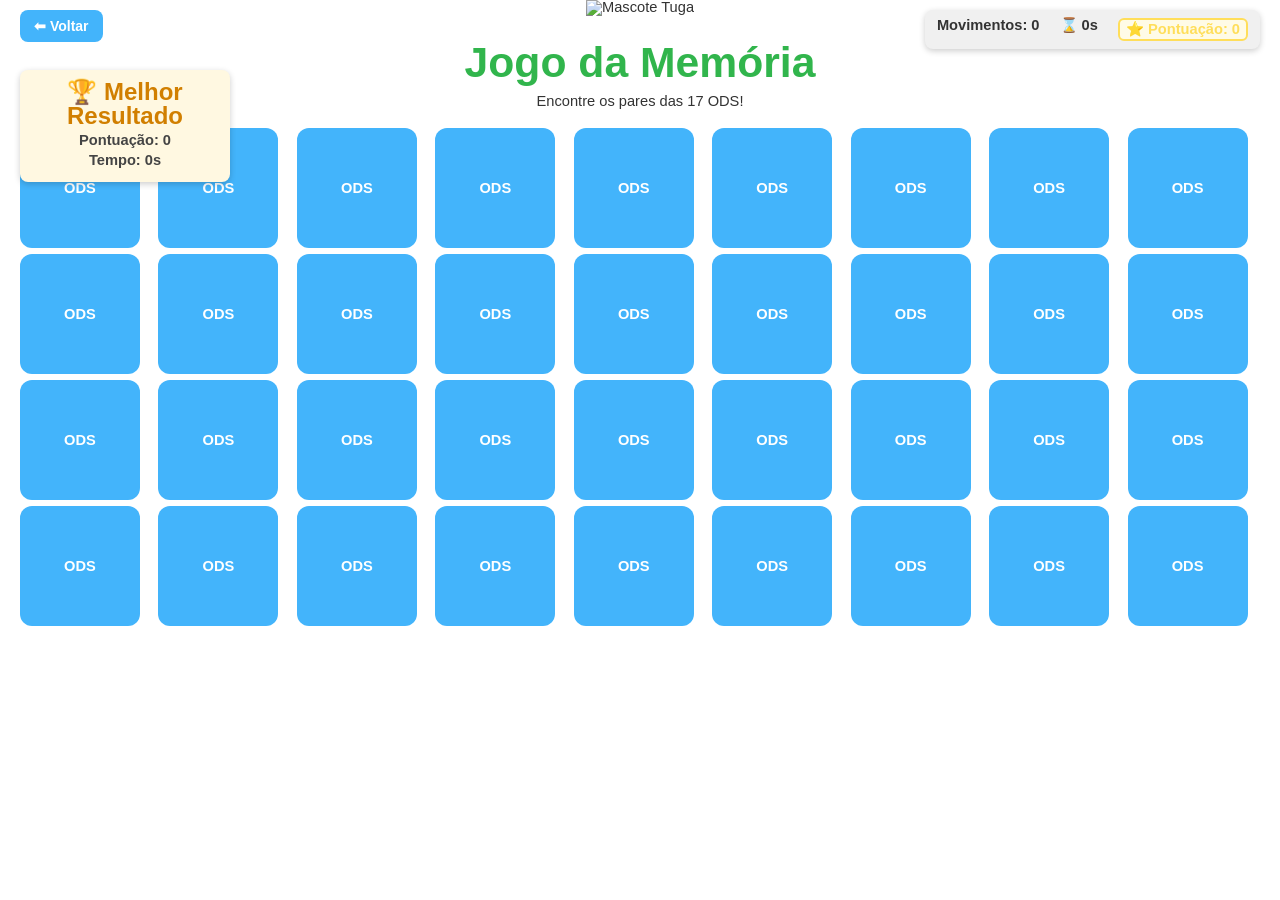
==== pages/memoryGame.html @ e8a1e828 "jogo da memoria base" ====
<!DOCTYPE html>
<html lang="pt-br">
<head>
  <meta charset="UTF-8">
  <meta name="viewport" content="width=device-width, initial-scale=1.0">

  <link rel="stylesheet" href="../css/reset.css">
  <link rel="stylesheet" href="../css/style.css">

  <title>Jogo da Memória - ODS</title>
<style>
/* Cabeçalho do jogo */
.game-header {
  text-align: center;
  margin-bottom: 20px;
}

.game-header h1 {
  color: #31b54c(--bright-green);
  margin: 10px 0;
}

.game-header p {
  color: var(--dark-blue);
  margin: 5px 0;
}

/* Mascote Tuga */
.tuga {
  max-width: 150px;
  margin-bottom: 15px;
}

/* Grade das cartas */
.memory-game {
  display: grid;
  grid-template-columns: repeat(auto-fit, minmax(100px, 1fr));
  gap: 6px; /* espaço menor entre as cartas */
  justify-content: center;
  margin: 20px;
}

/* Mantém as cartas quadradas */
.memory-card {
  aspect-ratio: 1 / 1;
  max-width: 100px; /* cartas um pouco menores para caber mais na tela */
  position: relative;
  transform-style: preserve-3d;
  transition: transform 0.5s;
  cursor: pointer;
}

.memory-card.flip {
  transform: rotateY(180deg);
}

.front, .back {
  position: absolute;
  width: 100%;
  height: 100%;
  border-radius: 12px;
  backface-visibility: hidden;
}

.front {
  transform: rotateY(180deg);
}

.back {
  background-color: var(--bright-blue);
  display: flex;
  align-items: center;
  justify-content: center;
  font-weight: bold;
  color: #fff;
}

.back::after {
  content: "ODS";
}

/* Breakpoints para diferentes telas */

/* Telas grandes (desktop) → até 9 colunas */
@media (min-width: 1200px) {
  .memory-game {
    grid-template-columns: repeat(9, 1fr);
  }
  .memory-card {
    max-width: 120px; /* cartas maiores em desktop */
  }
}

/* Telas médias (tablet) → até 4 colunas */
@media (max-width: 1199px) and (min-width: 768px) {
  .memory-game {
    grid-template-columns: repeat(4, 1fr);
  }
}

/* Telas pequenas (celular) → até 2 colunas */
@media (max-width: 767px) {
  .memory-game {
    grid-template-columns: repeat(2, 1fr);
  }
}


/* Mensagem de vitória */
.victory {
  position: fixed;
  top: 50%;
  left: 50%;
  transform: translate(-50%, -50%);
  background: #31b54c; /* verde sólido */
  color: #fff;
  text-align: center;
  padding: 30px;
  border-radius: 12px;
  box-shadow: 0 4px 12px rgba(0,0,0,0.4);
  z-index: 999;
  opacity: 0;
  pointer-events: none;
  transition: opacity 0.6s ease;
}

.victory.show {
  visibility: visible;
  opacity: 1;
  pointer-events: auto;
}

.victory.hidden {
  visibility: hidden; 
  opacity: 0;
}

.victory .tuga {
  max-width: 120px;
  margin-bottom: 15px;
}
/* Botão Jogar novamente */
.victory button {
  margin-top: 15px;
  padding: 12px 24px;
  background: var(--bright-blue);
  color: #fff;
  border: none;
  border-radius: 8px;
  cursor: pointer;
  font-size: 18px;
  font-weight: bold; /* deixa em negrito */
  transition: transform 0.2s, background 0.3s;
}

.victory button:hover {
  background: var(--dark-blue);
  transform: scale(1.05); /* efeito de destaque */
}

/* Botão voltar */
#back-btn {
  position: fixed;
  top: 10px;
  left: 20px;
  background: var(--bright-blue);
  color: #fff;
  border: none;
  border-radius: 8px;
  padding: 8px 14px;
  font-weight: bold;
  cursor: pointer;
  transition: background 0.3s, transform 0.2s;
}
#back-btn:hover {
  background: var(--dark-blue);
  transform: scale(1.05);
}

/* HUD */
#hud {
  position: fixed;
  top: 10px;
  right: 20px;
  display: flex;
  gap: 20px;
  font-weight: bold;
  color: var(--dark-blue);
  background: #f0f0f0;
  padding: 8px 12px;
  border-radius: 8px;
  box-shadow: 0 2px 6px rgba(0,0,0,0.2);
}

/* Destaque da pontuação */


#score {
  color: #ffde5a; /* amarelo dourado */
  font-weight: bold;
  padding: 2px 6px;
  border: 2px solid #ffde5a;
  border-radius: 6px;
  background: #fffbe6; /* fundo claro para contraste */
}


@keyframes glow {
  from { text-shadow: 0 0 5px #ffde5a; }
  to { text-shadow: 0 0 15px #ffde5a; }
}

#ranking {
  position: fixed;   /* fixa no viewport */
  top: 70px;         /* logo abaixo do botão Voltar */
  left: 20px;        /* canto esquerdo */
  background: #fff8e1;
  padding: 10px 15px;
  border-radius: 8px;
  box-shadow: 0 2px 6px rgba(0,0,0,0.2);
  font-weight: bold;
  color: #444;
  z-index: 999;      /* garante que fique acima do tabuleiro */
  width: 180px;      /* largura fixa para não “dançar” */
}
#ranking h3 {
  margin: 0 0 5px 0;
  color: #d17f00;
}


#record-message {
  margin-top: 10px;
  font-size: 18px;
  font-weight: bold;
  color: #ffde5a; /* dourado para destacar */
  animation: pulse 1s infinite;
}

.hidden {
  display: none;
}

@keyframes pulse {
  0% { transform: scale(1); }
  50% { transform: scale(1.1); }
  100% { transform: scale(1); }
}

</style>



</head>

<body>

 <div class="game-header">
    <img src="../imagens/tuga.png" alt="Mascote Tuga" class="tuga">
    <h1>Jogo da Memória</h1>
    <p>Encontre os pares das 17 ODS!</p>
    <div id="ranking">
  <h3>🏆 Melhor Resultado</h3>
  <p id="best-score">⭐ Pontuação 0</p>
  <p id="best-time">⌛ 0s</p>
</div>
  </div>

 
<!-- Botão voltar -->
<button id="back-btn">⬅ Voltar</button>

<div id="hud">
  <span id="moves">Movimentos: 0</span>
  <span id="timer">⌛ 0s</span>
  <span id="score">⭐ Pontuação: 0</span>
</div>


</div>





  <!-- espaço das cartas  -->
  <div class="memory-game">
    <!-- cartas ODS -->
    <div class="memory-card" data-ods="1">
      <img class="front" src="../imagens/ods_01_1.png" alt="ODS 1">
      <div class="back"></div>
    </div>

    <div class="memory-card" data-ods="2">
      <img class="front" src="../imagens/ods_02_0.png" alt="ODS 2">
      <div class="back"></div>
    </div>

    <div class="memory-card" data-ods="3">
      <img class="front" src="../imagens/ods_03_0.png" alt="ODS 3">
      <div class="back"></div>
    </div>

    <div class="memory-card" data-ods="4">
      <img class="front" src="../imagens/ods_04_0.png" alt="ODS 4">
      <div class="back"></div>
    </div>

    <div class="memory-card" data-ods="5">
      <img class="front" src="../imagens/ods_05_0.png" alt="ODS 5">
      <div class="back"></div>
    </div>

<div class="memory-card" data-ods="6">
      <img class="front" src="../imagens/ods_06_0.png" alt="ODS 6">
      <div class="back"></div>
    </div>

    <div class="memory-card" data-ods="7">
      <img class="front" src="../imagens/ods_07_0.png" alt="ODS 7">
      <div class="back"></div>
    </div>

    <div class="memory-card" data-ods="8">
      <img class="front" src="../imagens/ods_08_0.png" alt="ODS 8">
      <div class="back"></div>
    </div>

    <div class="memory-card" data-ods="9">
      <img class="front" src="../imagens/ods_09_0.png" alt="ODS 9">
      <div class="back"></div>
    </div>

    <div class="memory-card" data-ods="10">
      <img class="front" src="../imagens/ods_10_0.png" alt="ODS 10">
      <div class="back"></div>
    </div>

    <div class="memory-card" data-ods="11">
      <img class="front" src="../imagens/ods_11_0.png" alt="ODS 11">
      <div class="back"></div>
    </div>

    <div class="memory-card" data-ods="12">
      <img class="front" src="../imagens/ods_12_0.png" alt="ODS 12">
      <div class="back"></div>
    </div>

    <div class="memory-card" data-ods="13">
      <img class="front" src="../imagens/ods_13_0.png" alt="ODS 13">
      <div class="back"></div>
    </div>

    <div class="memory-card" data-ods="14">
      <img class="front" src="../imagens/ods_14_0.png" alt="ODS 14">
      <div class="back"></div>
    </div>

    <div class="memory-card" data-ods="15">
      <img class="front" src="../imagens/ods_15_0.png" alt="ODS 15">
      <div class="back"></div>
    </div>

    <div class="memory-card" data-ods="16">
      <img class="front" src="../imagens/ods_16_0.png" alt="ODS 16">
      <div class="back"></div>
    </div>

   
   
    <div class="memory-card" data-ods="17">
      <img class="front" src="../imagens/ods_17_0.png" alt="ODS 17">
      <div class="back"></div>
    </div>

    <!-- Carta ONU -->
    <div class="memory-card" data-ods="onu">
      <img class="front" src="../imagens/onu.png" alt="ONU">
      <div class="back"></div>
    </div>
  </div>

   <script src="../js/script.js"></script>

<!-- Mensagem de vitória -->
<div id="victory-message" class="victory hidden">
  <img src="../imagens/tuga.png" alt="Mascote Tuga" class="tuga">
  <h2>Parabéns, você venceu!!!</h2>
   <p id="record-message" class="hidden"> Novo recorde! O Tuga está orgulhoso de você! </p>
   <button id="restart-btn">Jogar novamente</button>
</div>

</body>
</html>
---- css/style.css ----
/* ================================
   Paleta de Cores - PlataformaEduca
   ================================ */
:root {
  --garden-green: #31B54C;   /* Sustentabilidade (60%) */
  --bright-blue: #43B4FB;    /* Estrutural (30%) */
  --banana-yellow: #FFDE5A;  /* Gamificação (10%) */
  --orange: #FF8637;         /* Jogos específicos */
  --lavender: #DB95FD;       /* Flashcards/Quizzes */
  --vivid-red: #FF524D;      /* Feedback crítico */
  --text-color: #333333;
  --background-light: #ffffff;
}

/* ================================
   Tipografia
   ================================ */
body {
  font-family: 'Nunito', sans-serif;
  font-size: 11pt;
  color: var(--text-color);
  background-color: var(--background-light);
  margin: 0;
  padding: 0;
}

h1 {
  font-family: 'Nunito', sans-serif;
  font-size: 32pt;
  font-weight: bold;
  color: var(--garden-green);
}

h2, h3 {
  font-family: 'Poppins', sans-serif;
  font-size: 18pt;
  font-weight: 600;
  color: var(--bright-blue);
}

/* ================================
   Botões
   ================================ */
button {
  border: none;
  border-radius: 12px;
  padding: 10px 20px;
  font-size: 14px;
  cursor: pointer;
  transition: background-color 0.3s ease;
  color: #fff;
}

button.primary {
  background-color: var(--garden-green);
}

button.secondary {
  background-color: var(--bright-blue);
}

button.levelup {
  background-color: var(--banana-yellow);
  color: #000;
}

button.danger {
  background-color: var(--vivid-red);
}

/* Hover */
button:hover {
  opacity: 0.9;
}

/* ================================
   Cards de Jogos e Atividades
   ================================ */
.card {
  background-color: #fff;
  border-radius: 16px;
  border: 2px solid var(--bright-blue);
  padding: 20px;
  margin: 15px;
}

.card.green {
  border-color: var(--garden-green);
}

.card.orange {
  border-color: var(--orange);
}

.card.lavender {
  border-color: var(--lavender);
}

.card.yellow {
  border-color: var(--banana-yellow);
}

/* ================================
   Barra de Progresso / XP
   ================================ */
.progress-bar {
  width: 100%;
  background-color: #e0e0e0;
  border-radius: 8px;
  overflow: hidden;
}

.progress-bar-fill {
  height: 12px;
  background-color: var(--garden-green);
  width: 0%; /* será atualizado dinamicamente */
  transition: width 0.5s ease;
}

/* ================================
   Mascote Tuga - Caixas de Diálogo
   ================================ */
.tuga-dialog {
  border: 3px solid var(--garden-green);
  background-color: var(--background-light);
  border-radius: 12px;
  padding: 15px;
  margin: 10px 0;
}

.tuga-dialog.blue {
  border-color: var(--bright-blue);
}
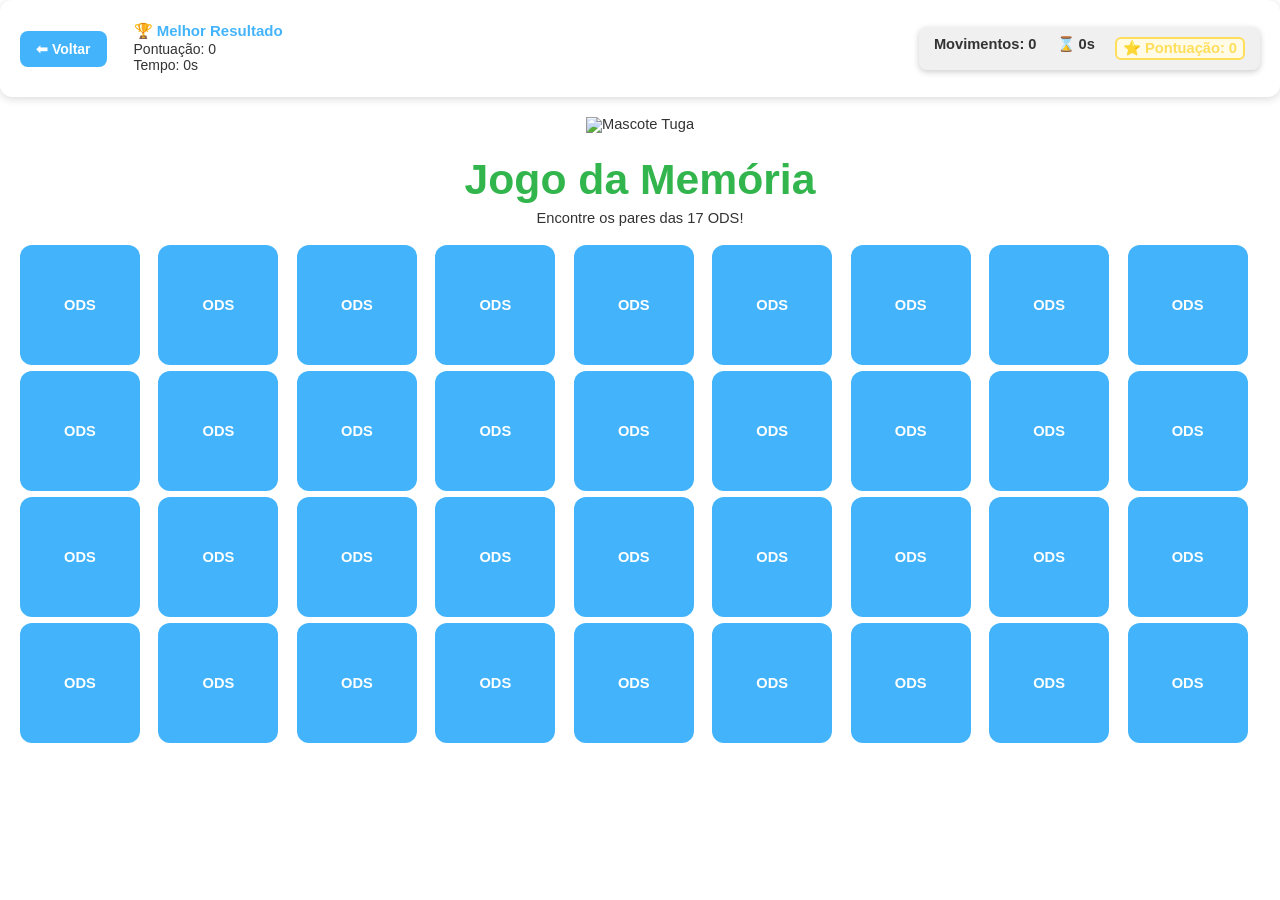
==== commit dceae5c3: "style: ajuste de botões e barra superior" ====
--- a/pages/memoryGame.html
+++ b/pages/memoryGame.html
@@ -56,6 +56,7 @@
 
 .front, .back {
   position: absolute;
+  inset: 0;
   width: 100%;
   height: 100%;
   border-radius: 12px;
@@ -63,8 +64,10 @@
 }
 
 .front {
+  object-fit: cover;
   transform: rotateY(180deg);
 }
+
 
 .back {
   background-color: var(--bright-blue);
@@ -103,8 +106,33 @@
   .memory-game {
     grid-template-columns: repeat(2, 1fr);
   }
-}
-
+
+  .top-bar {
+   display: flex;
+  align-items: center;
+  gap: 12px;
+
+  padding: 8px 15px;
+  margin: 10px auto;
+
+  max-width: 1100px;
+
+  background: #fff;
+  border-radius: 10px;
+  box-shadow: 0 2px 6px rgba(0,0,0,.12);
+}
+
+  #ranking,
+  #hud,
+  #back-btn {
+    width: 100%;
+    text-align: center;
+  }
+
+  #hud {
+    justify-content: center;
+  }
+}
 
 /* Mensagem de vitória */
 .victory {
@@ -160,14 +188,15 @@
 
 /* Botão voltar */
 #back-btn {
-  position: fixed;
+  
   top: 10px;
   left: 20px;
   background: var(--bright-blue);
   color: #fff;
   border: none;
   border-radius: 8px;
-  padding: 8px 14px;
+
+  padding: 10px 16px;
   font-weight: bold;
   cursor: pointer;
   transition: background 0.3s, transform 0.2s;
@@ -179,15 +208,20 @@
 
 /* HUD */
 #hud {
+ /*
   position: fixed;
   top: 10px;
   right: 20px;
+  color: var(--dark-blue);
+  */
   display: flex;
   gap: 20px;
   font-weight: bold;
-  color: var(--dark-blue);
+  margin-left: auto;
+
+  
   background: #f0f0f0;
-  padding: 8px 12px;
+  padding: 10px 15px;
   border-radius: 8px;
   box-shadow: 0 2px 6px rgba(0,0,0,0.2);
 }
@@ -211,21 +245,33 @@
 }
 
 #ranking {
-  position: fixed;   /* fixa no viewport */
-  top: 70px;         /* logo abaixo do botão Voltar */
-  left: 20px;        /* canto esquerdo */
-  background: #fff8e1;
-  padding: 10px 15px;
+ /* position: fixed; */
+ /* fixa no viewport */
+ /* top: 70px;  */    
+     /* logo abaixo do botão Voltar */
+  /*left: 20px;  */
+        /* canto esquerdo */
+  
+  /*background: #fff8e1;
   border-radius: 8px;
   box-shadow: 0 2px 6px rgba(0,0,0,0.2);
-  font-weight: bold;
-  color: #444;
+font-weight: bold;
+color: #444;
   z-index: 999;      /* garante que fique acima do tabuleiro */
-  width: 180px;      /* largura fixa para não “dançar” */
+
+  */
+  width: 150px;      /* largura fixa para não “dançar” */
+  padding: 8px 12px;
+  font-size: 14px;
 }
 #ranking h3 {
-  margin: 0 0 5px 0;
-  color: #d17f00;
+ font-size: 15px;
+  margin-bottom: 4px;
+ /* color: #d17f00; */
+}
+
+#ranking p {
+  margin: 2px 0;
 }
 
 
@@ -247,6 +293,22 @@
   100% { transform: scale(1); }
 }
 
+/*barra superior  */
+.top-bar {
+  display: flex;
+  justify-content: flex-start;
+  align-items: center;
+  flex-wrap: wrap;
+  gap: 15px;
+
+  padding: 15px 20px;
+  margin-bottom: 20px;
+
+  background: #ffffff;
+  border-radius: 12px;
+  box-shadow: 0 2px 8px rgba(0,0,0,0.15);
+}
+
 </style>
 
 
@@ -255,31 +317,29 @@
 
 <body>
 
+  <!--barra superior responsiva-->
+<div class="top-bar">
+<!-- Botão voltar -->
+  <button id="back-btn">⬅ Voltar</button>
+
+  <div id="ranking">
+    <h3>🏆 Melhor Resultado</h3>
+    <p id="best-score">⭐ Pontuação: 0</p>
+    <p id="best-time">⌛ 0s</p>
+  </div>
+
+  <div id="hud">
+    <span id="moves">Movimentos: 0</span>
+    <span id="timer">⌛ 0s</span>
+    <span id="score">⭐ Pontuação: 0</span>
+  </div>
+
+</div>
  <div class="game-header">
     <img src="../imagens/tuga.png" alt="Mascote Tuga" class="tuga">
     <h1>Jogo da Memória</h1>
     <p>Encontre os pares das 17 ODS!</p>
-    <div id="ranking">
-  <h3>🏆 Melhor Resultado</h3>
-  <p id="best-score">⭐ Pontuação 0</p>
-  <p id="best-time">⌛ 0s</p>
-</div>
-  </div>
-
- 
-<!-- Botão voltar -->
-<button id="back-btn">⬅ Voltar</button>
-
-<div id="hud">
-  <span id="moves">Movimentos: 0</span>
-  <span id="timer">⌛ 0s</span>
-  <span id="score">⭐ Pontuação: 0</span>
-</div>
-
-
-</div>
-
-
+ </div>
 
 
 
@@ -380,7 +440,7 @@
     </div>
   </div>
 
-   <script src="../js/script.js"></script>
+   
 
 <!-- Mensagem de vitória -->
 <div id="victory-message" class="victory hidden">
@@ -389,6 +449,6 @@
    <p id="record-message" class="hidden"> Novo recorde! O Tuga está orgulhoso de você! </p>
    <button id="restart-btn">Jogar novamente</button>
 </div>
-
+<script src="../js/script.js"></script>
 </body>
 </html>
